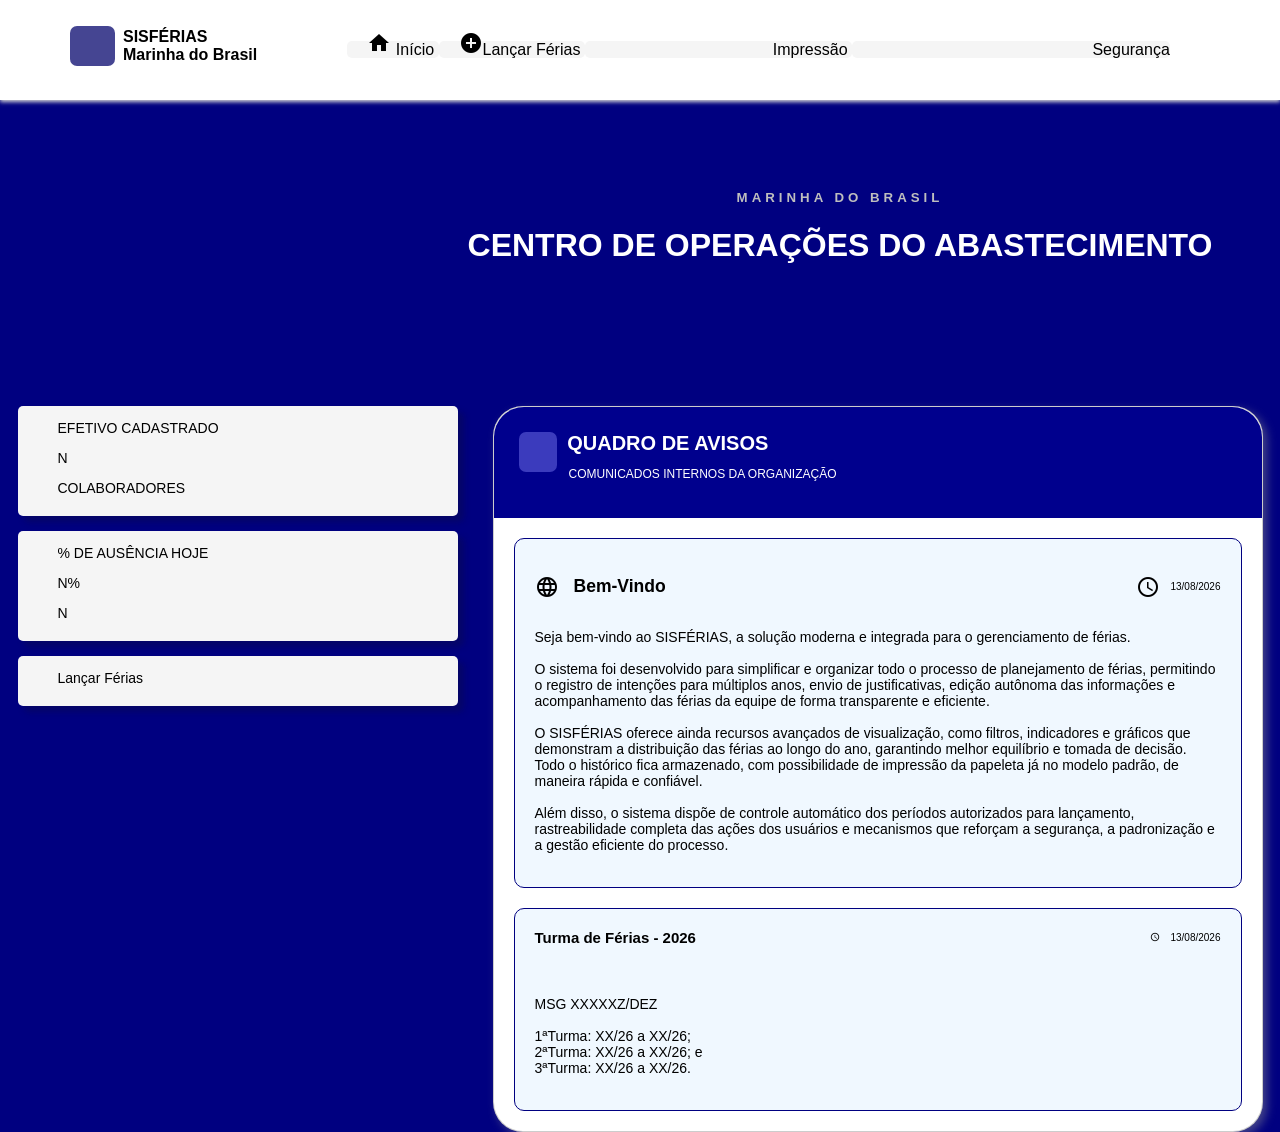
==== sisferias/home.html @ 49cdf734 "Add files via upload" ====
<!DOCTYPE html>
<html lang="pt-BR">

<head>
    <meta charset="UTF-8">
    <meta name="viewport" content="width=device-width, initial-scale=1.0">
    <title> teste </title>
    <link type="text/css" rel="stylesheet" href="estilo.css">
    <link rel="stylesheet" href="https://fonts.googleapis.com/icon?family=Material+Icons" />

<body>
    <div class="container">
        <header>
            <div class="cabecalho">
                <div class="titulo">
                    <!-- título + icone -->
                    <p id="topTitulo">
                        <i class="material-icons" id="ancora">anchor</i>
                        SISFÉRIAS
                        <br>
                        Marinha do Brasil

                    </p>
                </div>
                <!-- barra de navegação -->
                <nav class="navbar">
                    <a class="inicio" href="/home.html"> <i class="material-icons" id="iconHome">home</i> Início </a>
                    <a class="lancamento" href="/lancar_ferias.html"> <i class="material-icons"
                            id="circle">add_circle</i>Lançar Férias
                    </a>
                    <a class="impressao" href="#"> <i class="material-icons" id="docs">article</i>Impressão </a>
                    <a class="seguranca" href="#"> <i class="material-icons" id="security">gpp_maybe</i> Segurança </a>
                </nav>
                <div class="userLogin ">

                </div>
            </div>
        </header>

        <div class="conteudo">
            <!-- título corpo da página -->
            <div class="intro">
                <img src="">
                <h5>MARINHA DO BRASIL</h5>
                <h1>CENTRO DE OPERAÇÕES DO ABASTECIMENTO</h1>
            </div>
            <div class="main">
                <div class="dados">
                    <div class="efetivo">
                        <!-- box efetivo -->
                        <div class="box1">
                            <p> EFETIVO CADASTRADO </p>
                            <p id="efetivoValor"> N </p>
                            <p> COLABORADORES</p>
                        </div>

                    </div>

                    <div class="ausentes">
                        <!-- box ausência -->
                        <div class="box2">
                            <p> % DE AUSÊNCIA HOJE </p>
                            <p id="ausenciaPorc"> N%</p>
                            <p id="ausenciaValor"> N </p>
                        </div>
                    </div>
                    <div class="grafico">
                        <!--box gráfico -->
                        <div class="box3">
                            <p> Lançar Férias </p>
                        </div>
                    </div>
                </div>
                <div class="avisos">
                    <!-- título quadro de avisos -->
                    <div class="quadro">
                        <div class="iconMega"> <i class="material-icons" id="megaphone">
                                campaign </i> </div>
                        <span id="tituloQuadro">QUADRO DE AVISOS</span>
                        <p id="tituloAviso"> COMUNICADOS INTERNOS DA ORGANIZAÇÃO</p>
                    </div>
                    <div>
                        <div class="bemVindo">
                            <div class="cabecalhoBemVindo">
                                <!-- título + icon bem vindo -->
                                <div class="cabecalho1">
                                    <div class="titulo1">
                                        <i class="material-icons">
                                            language </i>
                                        <h3> Bem-Vindo </h3>
                                    </div>
                                    <!-- hora + icon -->
                                    <div class="data1"> <span class="material-icons" id="dataicon">
                                            schedule</span>
                                        <span>13/08/2026</span>
                                    </div>
                                </div>
                                <!-- texto de bem vindo -->
                                <p id="texto1">
                                    Seja bem-vindo ao SISFÉRIAS, a solução moderna e integrada para o gerenciamento de
                                    férias.
                                    <br><br>
                                    O sistema foi desenvolvido para simplificar e organizar todo o processo de
                                    planejamento
                                    de
                                    férias, permitindo o registro de intenções para múltiplos anos, envio de
                                    justificativas,
                                    edição autônoma das informações e acompanhamento das férias da equipe de forma
                                    transparente
                                    e eficiente.
                                    <br><br>
                                    O SISFÉRIAS oferece ainda recursos avançados de visualização, como filtros,
                                    indicadores
                                    e
                                    gráficos que demonstram a distribuição das férias ao longo do ano, garantindo melhor
                                    equilíbrio e tomada de decisão. Todo o histórico fica armazenado, com possibilidade
                                    de
                                    impressão da papeleta já no modelo padrão, de maneira rápida e confiável.
                                    <br><br>
                                    Além disso, o sistema dispõe de controle automático dos períodos autorizados para
                                    lançamento, rastreabilidade completa das ações dos usuários e mecanismos que
                                    reforçam a
                                    segurança, a padronização e a gestão eficiente do processo.
                                </p>
                            </div>
                        </div>
                        <div class="turmaFerias">
                            <div class="cabecalhoTurma">
                                <!-- título ferias -->
                                <div class="cabecalho2">
                                    <div class="titulo2">Turma de Férias - 2026</div>
                                    <!--data + icon -->
                                    <div class="data2"> <i class="material-icons" id="dataicon2">
                                            schedule</i>
                                        <span>13/08/2026 </span>
                                    </div>
                                </div>
                                <br> <br>
                                <!--  -->
                                <p id="texto2">MSG XXXXXZ/DEZ
                                    <br> <br>
                                    1ªTurma: XX/26 a XX/26;
                                    <br>
                                    2ªTurma: XX/26 a XX/26; e
                                    <br>
                                    3ªTurma: XX/26 a XX/26.
                                </p>
                            </div>
                        </div>
                    </div>
                </div>
            </div>

        </div>
</body>

</html>
---- sisferias/estilo.css ----
* {
    font-family: 'Lucida Sans', 'Lucida Sans Regular', 'Lucida Grande', 'Lucida Sans Unicode', sans-serif;
    left: 0;
    right: 0;
    scrollbar-width: none;
}

body,
html {
    margin: 0;
    max-width: auto;
    max-height: auto;
}

/* sisferias + marinha do brasil*/
.cabecalho {
    display: flex;
    padding: 0px 20px;
    background-color: white;
    justify-content: space-between;
    box-shadow: 0px 2px 4px rgb(212, 212, 212);
    z-index: 20;
    position: fixed;
    top: 0;
}


a {
    border-radius: 5px;
    padding-left: 20px;
    cursor: pointer;
    background-color: whitesmoke;
    text-decoration: none;
    color: black;
    line-height: 100px;
    border-width: medium;
}

a:hover {
    background-color: navy;
    color: white;
}


#cabec2 {
    color: navy;
}

.conteudo {
    background-color: navy;
    margin-top: 100px;
    max-height: auto;
    padding-top: 50px;
}

h5 {
    letter-spacing: 4px;
    color: rgb(190, 190, 190);
}

.intro {
    display: block;
    justify-content: center;
}

.dados,
.avisos {
    display: flex;
    justify-content: space-between;

}

.avisos,
.conteudo2 {
    border-radius: 30px;
    border-style: solid;
    border-width: 1px;
    border-color: rgba(146, 146, 146, 0.466);
    box-shadow: 4px 4px 10px rgba(146, 146, 146, 0.466);
    display: flex;
    flex-direction: column;
    background-color: white;
    width: 60%;
    height: 50%;
}

.efetivo,
.ausentes,
.grafico {
    border-radius: 5px;
    box-shadow: 6px 6px 6px rgba(11, 11, 73, 0.432);
    background-color: whitesmoke;
    cursor: pointer;
}

.box1,
.box2,
.box3 {
    width: 400px;
    padding-left: 40px;
    margin-bottom: 20px;
}

.dados {
    display: flex;
    flex-direction: column;
    justify-content: flex-start;
    font-size: 12px;
    gap: 15px;

}


.quadro {
    color: white;
    background-color: rgb(0, 0, 141);
    border-top-left-radius: 30px;
    border-top-right-radius: 30px;
    padding: 25px;
}

.main {
    display: flex;
    justify-content: space-around;
    padding-top: 120px;
}

p {
    overflow-wrap: break-word;
    text-justify: inter-word;
    font-size: 14px;
}

.cabecalhoBemVindo,
.cabecalhoTurma {
    border-color: navy;
    padding: 20px 20px;
    background-color: aliceblue;
    border-style: solid;
    border-width: 1px;
    border-radius: 10px;
    margin: 20px 20px;

}

.data1,
.data2 {
    font-size: 10px;
    display: inline-flex;
    align-items: center;
    gap: 10px;
}

.titulo1 {
    font-size: 15px;
    display: inline-flex;
    align-items: center;
    gap: 15px;
}

.titulo2 {
    font-size: 15px;
    font-weight: bold;
}

span,
#dataicon1,
#dataicon2 {
    font-size: inherit;
}

.cabecalhoBemVindo:hover,
.cabecalhoTurma:hover {
    box-shadow: 5px 5px 5px darkgray;

}

#tituloQuadro {
    padding: 0px 10px;
    font-size: 20px;
    font-weight: bold;
}

#tituloAviso {
    font-size: 12px;
    padding: 0px 50px;
}

.iconMega {
    background-color: rgb(59, 59, 189);
    width: 4%;
    height: 40px;
    padding-left: 10px;
    align-content: center;
    float: left;
    border-radius: 7px;
}

h5,
h1 {
    text-align: center;
    padding-left: 400px;
}

h1 {
    color: white;
}

.cabecalho1,
.cabecalho2 {
    display: flex;
    justify-content: space-between;
    flex-direction: row;
}

#topTitulo {
    display: flex;
    align-items: center;
    gap: 8px;
    font-size: medium;
    padding-top: 10px;
    font-weight: bold;
}

#ancora {
    background-color: rgb(69, 69, 146);
    width: 35px;
    height: 40px;
    padding-left: 10px;
    align-content: center;
    border-radius: 7px;
    display: flex;
    align-items: center;
    gap: 8px;
    margin-left: 50px;
    color: rgb(231, 231, 231);
}

.valorLancarFerias,
.textoLancarFerias {
    color: rgb(255, 255, 255);
}

.cabecalhoFerias {
    display: flex;
    justify-content: space-between;
    flex-direction: row;
    color: white;
    background-color: rgb(0, 0, 141);
    border-top-left-radius: 30px;
    border-top-right-radius: 30px;
    padding: 10px;
}

/* gpt layout */

.tabelaForms1,
.tabelaForms2 {
    padding: 20px 25px 0;
}

.cabecalhoForms1 h4,
.cabecalhoForms2 h4 {
    margin: 0;
    color: #1f2937;
    font-size: 17px;
    font-weight: 600;
}

.cabecalhoForms1 hr,
.cabecalhoForms2 hr {
    margin: 12px 0 0;
    border: 0;
    border-top: 1px solid #e5e7eb;
}

.imagem {
    display: grid;
    grid-template-columns: 1fr 1fr;
    gap: 18px 22px;
    padding: 25px;
}


.imagem>div {
    min-width: 0;
}

.imagem label {
    display: block;
    margin-bottom: 6px;
    color: #374151;
    font-size: 13px;
    font-weight: 500;
}

#preview {
    display: block;
    width: 110px;
    height: 130px;
    margin-top: 10px;
    object-fit: cover;
    border: 1px solid #d1d5db;
    border-radius: 8px;
    background: #f3f4f6;
}

.imagem input[type="file"] {
    width: 100%;
    box-sizing: border-box;
    padding: 8px;
    color: #4b5563;
    background: #f9fafb;
    border: 1px dashed #c7ccd5;
    border-radius: 7px;
    font-size: 13px;
    cursor: pointer;
}

.imagem input[type="file"]:hover {
    background: #f3f4f6;
    border-color: #9ca3af;
}

.nomeGuerra,
.nip,
.setor,
.categoria,
.posto,
.esp,
.feriasRefAno,
.qtdDireito {
    min-width: 0;
}

.box1Lancar,
.box2Lancar {
    display: grid;

    grid-template-columns:
        1.6fr 1fr 1.2fr;

    gap: 18px;

    grid-column: 1 / -1;
}


.nomePes {
    grid-column: 1 / -1;
}

.nomePes input {
    width: 100%;
}
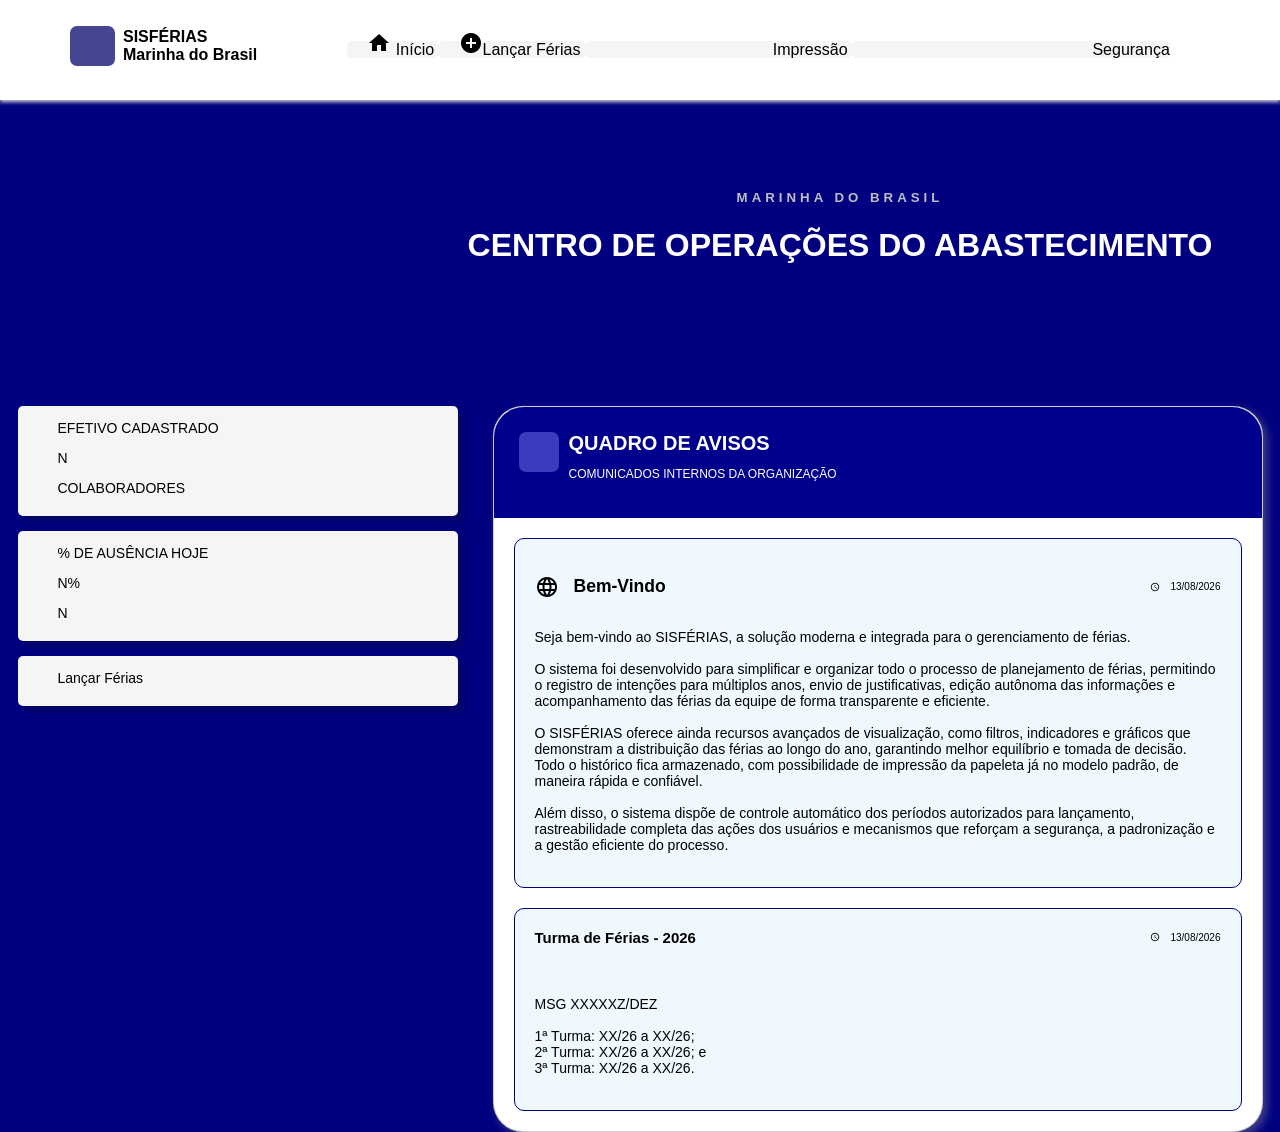
==== commit 2e0c118b: "Add files via upload" ====
--- a/sisferias/home.html
+++ b/sisferias/home.html
@@ -4,40 +4,17 @@
 <head>
     <meta charset="UTF-8">
     <meta name="viewport" content="width=device-width, initial-scale=1.0">
-    <title> teste </title>
+    <title> SisFérias </title>
     <link type="text/css" rel="stylesheet" href="estilo.css">
     <link rel="stylesheet" href="https://fonts.googleapis.com/icon?family=Material+Icons" />
-
+</head>
 <body>
     <div class="container">
         <header>
-            <div class="cabecalho">
-                <div class="titulo">
-                    <!-- título + icone -->
-                    <p id="topTitulo">
-                        <i class="material-icons" id="ancora">anchor</i>
-                        SISFÉRIAS
-                        <br>
-                        Marinha do Brasil
-
-                    </p>
-                </div>
-                <!-- barra de navegação -->
-                <nav class="navbar">
-                    <a class="inicio" href="/home.html"> <i class="material-icons" id="iconHome">home</i> Início </a>
-                    <a class="lancamento" href="/lancar_ferias.html"> <i class="material-icons"
-                            id="circle">add_circle</i>Lançar Férias
-                    </a>
-                    <a class="impressao" href="#"> <i class="material-icons" id="docs">article</i>Impressão </a>
-                    <a class="seguranca" href="#"> <i class="material-icons" id="security">gpp_maybe</i> Segurança </a>
-                </nav>
-                <div class="userLogin ">
-
-                </div>
-            </div>
+            <nav id="menu"></nav>
         </header>
 
-        <div class="conteudo">
+        <div class="conteudohome">
             <!-- título corpo da página -->
             <div class="intro">
                 <img src="">
@@ -79,7 +56,7 @@
                         <span id="tituloQuadro">QUADRO DE AVISOS</span>
                         <p id="tituloAviso"> COMUNICADOS INTERNOS DA ORGANIZAÇÃO</p>
                     </div>
-                    <div>
+                    <div class="conteudoQuadroAviso">
                         <div class="bemVindo">
                             <div class="cabecalhoBemVindo">
                                 <!-- título + icon bem vindo -->
@@ -90,7 +67,7 @@
                                         <h3> Bem-Vindo </h3>
                                     </div>
                                     <!-- hora + icon -->
-                                    <div class="data1"> <span class="material-icons" id="dataicon">
+                                    <div class="data1"> <span class="material-icons" id="dataicon1">
                                             schedule</span>
                                         <span>13/08/2026</span>
                                     </div>
@@ -136,14 +113,14 @@
                                     </div>
                                 </div>
                                 <br> <br>
-                                <!--  -->
+                                <!-- datas de turma -->
                                 <p id="texto2">MSG XXXXXZ/DEZ
                                     <br> <br>
-                                    1ªTurma: XX/26 a XX/26;
+                                    1ª Turma: XX/26 a XX/26;
                                     <br>
-                                    2ªTurma: XX/26 a XX/26; e
+                                    2ª Turma: XX/26 a XX/26; e
                                     <br>
-                                    3ªTurma: XX/26 a XX/26.
+                                    3ª Turma: XX/26 a XX/26.
                                 </p>
                             </div>
                         </div>
@@ -152,6 +129,8 @@
             </div>
 
         </div>
+    </div>
+    <script src="script.js"></script>
 </body>
 
 </html>
--- a/sisferias/estilo.css
+++ b/sisferias/estilo.css
@@ -1,5 +1,7 @@
 * {
-    font-family: 'Lucida Sans', 'Lucida Sans Regular', 'Lucida Grande', 'Lucida Sans Unicode', sans-serif;
+    font-family:
+        "Lucida Sans", "Lucida Sans Regular", "Lucida Grande",
+        "Lucida Sans Unicode", sans-serif;
     left: 0;
     right: 0;
     scrollbar-width: none;
@@ -12,7 +14,7 @@
     max-height: auto;
 }
 
-/* sisferias + marinha do brasil*/
+/* sisferias + marinha do brasil barra de menu*/
 .cabecalho {
     display: flex;
     padding: 0px 20px;
@@ -24,8 +26,8 @@
     top: 0;
 }
 
-
-a {
+/*barra de navegação */
+.navbar a {
     border-radius: 5px;
     padding-left: 20px;
     cursor: pointer;
@@ -36,54 +38,48 @@
     border-width: medium;
 }
 
-a:hover {
+.navbar a:hover {
     background-color: navy;
     color: white;
 }
 
-
-#cabec2 {
-    color: navy;
-}
-
-.conteudo {
+/* conteudo da pagina home */
+.conteudohome {
     background-color: navy;
     margin-top: 100px;
     max-height: auto;
     padding-top: 50px;
 }
 
+/* corpo das paginas */
+.conteudo {
+    display: flex;
+    justify-content: center;
+    background-color: navy;
+    margin-top: 100px;
+    max-height: auto;
+    padding-top: 50px;
+}
+
 h5 {
     letter-spacing: 4px;
     color: rgb(190, 190, 190);
 }
 
+/* introdução da pagina home (Copab etc etc) */
 .intro {
     display: block;
     justify-content: center;
 }
 
+/* divs referentes aos 2 pedaços do corpo da página home */
 .dados,
 .avisos {
     display: flex;
     justify-content: space-between;
-
-}
-
-.avisos,
-.conteudo2 {
-    border-radius: 30px;
-    border-style: solid;
-    border-width: 1px;
-    border-color: rgba(146, 146, 146, 0.466);
-    box-shadow: 4px 4px 10px rgba(146, 146, 146, 0.466);
-    display: flex;
-    flex-direction: column;
-    background-color: white;
-    width: 60%;
-    height: 50%;
-}
-
+}
+
+/* referente a div main > div dados da página home */
 .efetivo,
 .ausentes,
 .grafico {
@@ -107,10 +103,9 @@
     justify-content: flex-start;
     font-size: 12px;
     gap: 15px;
-
-}
-
-
+}
+
+/* referente ao quadro de avisos */
 .quadro {
     color: white;
     background-color: rgb(0, 0, 141);
@@ -119,6 +114,21 @@
     padding: 25px;
 }
 
+/* quadro de avisos */
+.avisos {
+    border-radius: 30px;
+    border-style: solid;
+    border-width: 1px;
+    border-color: rgba(146, 146, 146, 0.466);
+    box-shadow: 4px 4px 10px rgba(146, 146, 146, 0.466);
+    display: flex;
+    flex-direction: column;
+    background-color: white;
+    width: 60%;
+    height: 50%;
+}
+
+/* corpo da página home */
 .main {
     display: flex;
     justify-content: space-around;
@@ -131,6 +141,7 @@
     font-size: 14px;
 }
 
+/* referente aos elementos dentro quadro de avisos */
 .cabecalhoBemVindo,
 .cabecalhoTurma {
     border-color: navy;
@@ -140,9 +151,15 @@
     border-width: 1px;
     border-radius: 10px;
     margin: 20px 20px;
-
-}
-
+}
+
+.cabecalhoBemVindo:hover,
+.cabecalhoTurma:hover {
+    box-shadow: 5px 5px 5px darkgray;
+}
+
+
+/* data referente ao quadro bem vindo e turma férias */
 .data1,
 .data2 {
     font-size: 10px;
@@ -151,6 +168,7 @@
     gap: 10px;
 }
 
+/* título bem-vindo*/
 .titulo1 {
     font-size: 15px;
     display: inline-flex;
@@ -158,37 +176,47 @@
     gap: 15px;
 }
 
+/* título turma de férias */
 .titulo2 {
     font-size: 15px;
     font-weight: bold;
 }
 
-span,
+/* referente ao título de turma de férias e bem-vindo */
+.cabecalho1,
+.cabecalho2 {
+    display: flex;
+    justify-content: space-between;
+    flex-direction: row;
+}
+
+
+
+/* ícones e frases span da home */
+.conteudoQuadroAviso span,
 #dataicon1,
 #dataicon2 {
     font-size: inherit;
 }
 
-.cabecalhoBemVindo:hover,
-.cabecalhoTurma:hover {
-    box-shadow: 5px 5px 5px darkgray;
-
-}
-
+
+/* título do quadro de avisos (home) */
 #tituloQuadro {
     padding: 0px 10px;
     font-size: 20px;
     font-weight: bold;
 }
 
+/* sub-título do quadro de avisos (home) */
 #tituloAviso {
     font-size: 12px;
     padding: 0px 50px;
 }
 
+/* icone de megaphone do quadro de avisos (home)*/
 .iconMega {
     background-color: rgb(59, 59, 189);
-    width: 4%;
+    width: 30px;
     height: 40px;
     padding-left: 10px;
     align-content: center;
@@ -206,13 +234,9 @@
     color: white;
 }
 
-.cabecalho1,
-.cabecalho2 {
-    display: flex;
-    justify-content: space-between;
-    flex-direction: row;
-}
-
+
+
+/* título e sub título menu*/
 #topTitulo {
     display: flex;
     align-items: center;
@@ -222,6 +246,7 @@
     font-weight: bold;
 }
 
+/* icone ancora menu */
 #ancora {
     background-color: rgb(69, 69, 146);
     width: 35px;
@@ -236,12 +261,15 @@
     color: rgb(231, 231, 231);
 }
 
+/* números mutaveis do quadro do lançar férias*/
 .valorLancarFerias,
 .textoLancarFerias {
     color: rgb(255, 255, 255);
 }
 
-.cabecalhoFerias {
+/* cabeçalho da página lancar_ferias e impressao*/
+.cabecalhoFerias,
+.cabecalhoImpressao {
     display: flex;
     justify-content: space-between;
     flex-direction: row;
@@ -252,21 +280,23 @@
     padding: 10px;
 }
 
-/* gpt layout */
-
+/* tabelas do lancar_ferias */
 .tabelaForms1,
-.tabelaForms2 {
+.tabelaFerias {
     padding: 20px 25px 0;
 }
 
+/* configuração de h4 */
 .cabecalhoForms1 h4,
-.cabecalhoForms2 h4 {
+.cabecalhoForms2 h4,
+.conteudo3 h4 {
     margin: 0;
     color: #1f2937;
     font-size: 17px;
     font-weight: 600;
 }
 
+/* oonfiguração de hr */
 .cabecalhoForms1 hr,
 .cabecalhoForms2 hr {
     margin: 12px 0 0;
@@ -274,26 +304,49 @@
     border-top: 1px solid #e5e7eb;
 }
 
-.imagem {
+/* mudanças do Dados Militar página lancar_ferias*/
+.conteudoMil {
     display: grid;
     grid-template-columns: 1fr 1fr;
     gap: 18px 22px;
     padding: 25px;
 }
 
-
-.imagem>div {
+.conteudoMil>div,
+#a2>div {
     min-width: 0;
 }
 
-.imagem label {
+.conteudoMil label,
+#a2 label,
+.conteudo3 label {
     display: block;
     margin-bottom: 6px;
     color: #374151;
+    font-size: 14px;
+    font-weight: 500;
+}
+
+.conteudoMil input[type="file"] {
+    width: 100%;
+    box-sizing: border-box;
+    padding: 8px;
+    color: #4b5563;
+    background: #f9fafb;
+    border: 1px dashed #c7ccd5;
+    border-radius: 7px;
     font-size: 13px;
-    font-weight: 500;
-}
-
+    cursor: pointer;
+}
+
+.conteudoMil input[type="file"]:hover {
+    background: #f3f4f6;
+    border-color: #818896;
+}
+
+/* fim das mudanças */
+
+/* preview da imagem */
 #preview {
     display: block;
     width: 110px;
@@ -305,22 +358,6 @@
     background: #f3f4f6;
 }
 
-.imagem input[type="file"] {
-    width: 100%;
-    box-sizing: border-box;
-    padding: 8px;
-    color: #4b5563;
-    background: #f9fafb;
-    border: 1px dashed #c7ccd5;
-    border-radius: 7px;
-    font-size: 13px;
-    cursor: pointer;
-}
-
-.imagem input[type="file"]:hover {
-    background: #f3f4f6;
-    border-color: #9ca3af;
-}
 
 .nomeGuerra,
 .nip,
@@ -333,23 +370,187 @@
     min-width: 0;
 }
 
+/* box 1 e 2 de categorias do formulário lancar_ferias*/
 .box1Lancar,
 .box2Lancar {
     display: grid;
-
-    grid-template-columns:
-        1.6fr 1fr 1.2fr;
-
+    grid-template-columns: 1.6fr 1.6fr 1.2fr;
     gap: 18px;
 
     grid-column: 1 / -1;
 }
 
-
+/* configuração da caixa de texto lancar_ferias */
 .nomePes {
     grid-column: 1 / -1;
 }
 
 .nomePes input {
     width: 100%;
+}
+
+/* butão próximo da pagina lancar_ferias */
+.conteudo2 button {
+    margin-top: 2%;
+    margin-right: 3%;
+    width: 200px;
+    height: 30px;
+    margin-left: auto;
+    border-radius: 20px;
+}
+
+/* sombra parcelas de lancar_ferias */
+.parcelas {
+    box-shadow: 7px 10px 20px gray;
+}
+
+/* parcelas da pag lancar_ferias e box da pag impressao */
+.parcelas,
+.box1JanelaRef {
+    border-color: #e5e7eb;
+    padding: 2px 2px;
+    border-style: solid;
+    border-width: 1px;
+    border-radius: 10px;
+    margin-top: 10px;
+}
+
+/* referente ao aba parcelas da pag lancar_ferias */
+.dataParc {
+    display: flex;
+    flex-direction: row;
+    justify-content: space-between;
+    padding-right: 5%;
+    padding-left: 3.2%;
+}
+
+/* data de início e termino das parcelas de férias (lancar_ferias) */
+.dataInFim {
+    display: grid;
+    grid-template-columns: 1fr 1fr;
+    gap: 18px 22px;
+    padding: 25px;
+}
+
+/* lancar_ferias */
+#setorSelect,
+#esp {
+    width: 50%;
+}
+
+/* lancar_ferias */
+.qtdDireito input {
+    width: 60px;
+}
+
+/* impressao e lancar_ferias*/
+.quadro3 p,
+.quadro2 p {
+    margin-left: 40px;
+}
+
+.quadro3,
+.quadro2 {
+    margin-left: 20px;
+}
+
+
+/* conteúdo da página lancar_ferias e impressao*/
+.conteudo2,
+.conteudo3 {
+    border-top-left-radius: 30px;
+    border-top-right-radius: 30px;
+    border-style: solid;
+    border-width: 1px;
+    border-color: rgba(146, 146, 146, 0.466);
+    box-shadow: 4px 4px 10px rgba(146, 146, 146, 0.466);
+    display: flex;
+    flex-direction: column;
+    background-color: white;
+    width: 60%;
+    height: 50%;
+}
+
+/* box da das janelas da página impressao*/
+.refJanela1,
+.refJanela2,
+.refJanela3 {
+    display: grid;
+    grid-template-columns: 1;
+    gap: 18px 22px;
+    padding: 25px;
+}
+
+/* detalhe da papeleta om pag impressao */
+#om {
+    width: 60%;
+}
+
+/* hora da licenciatura e hora apresentação pag impressao */
+#horaLc,
+#horaAp {
+    width: 100%;
+}
+
+/* referente as horas pag impressao*/
+.horaPapeleta {
+    display: flex;
+    flex-direction: row;
+    gap: 113px;
+}
+
+/* tamanho do botão pag impressao */
+#salvardados,
+#imprimirdados {
+    width: 100%;
+    border-radius: 20px;
+}
+
+/* botões save e imprimir pag impressao*/
+.botoesSavImp {
+    display: flex;
+    flex-direction: row;
+    gap: 113px;
+    padding: 10px 24px;
+}
+
+/* pag impressao */
+#anoRef,
+#parcelas {
+    width: 20%;
+}
+
+/* corpo da pagina segurança pag seguraca */
+.conteudo1 {
+    display: flex;
+    justify-content: center;
+    background-color: navy;
+    margin-top: 100px;
+    height: 480px;
+    padding-top: 100px;
+}
+
+/* box do login na area restrita pag seguraca */
+.areaRestrita {
+    padding-top: 50px;
+    background-color: white;
+    box-shadow: 10px 14px 20px rgb(1, 1, 49);
+    width: 400px;
+    height: 250px;
+    display: flex;
+    flex-direction: column;
+    align-content: space-between;
+    text-align: center;
+}
+
+.areaRestrita input {
+    margin-top: 15px;
+    width: 80%;
+    border-radius: 20px;
+}
+
+.areaRestrita button {
+    margin-top: 15px;
+    width: 82.5%;
+    border-radius: 20px;
 }
